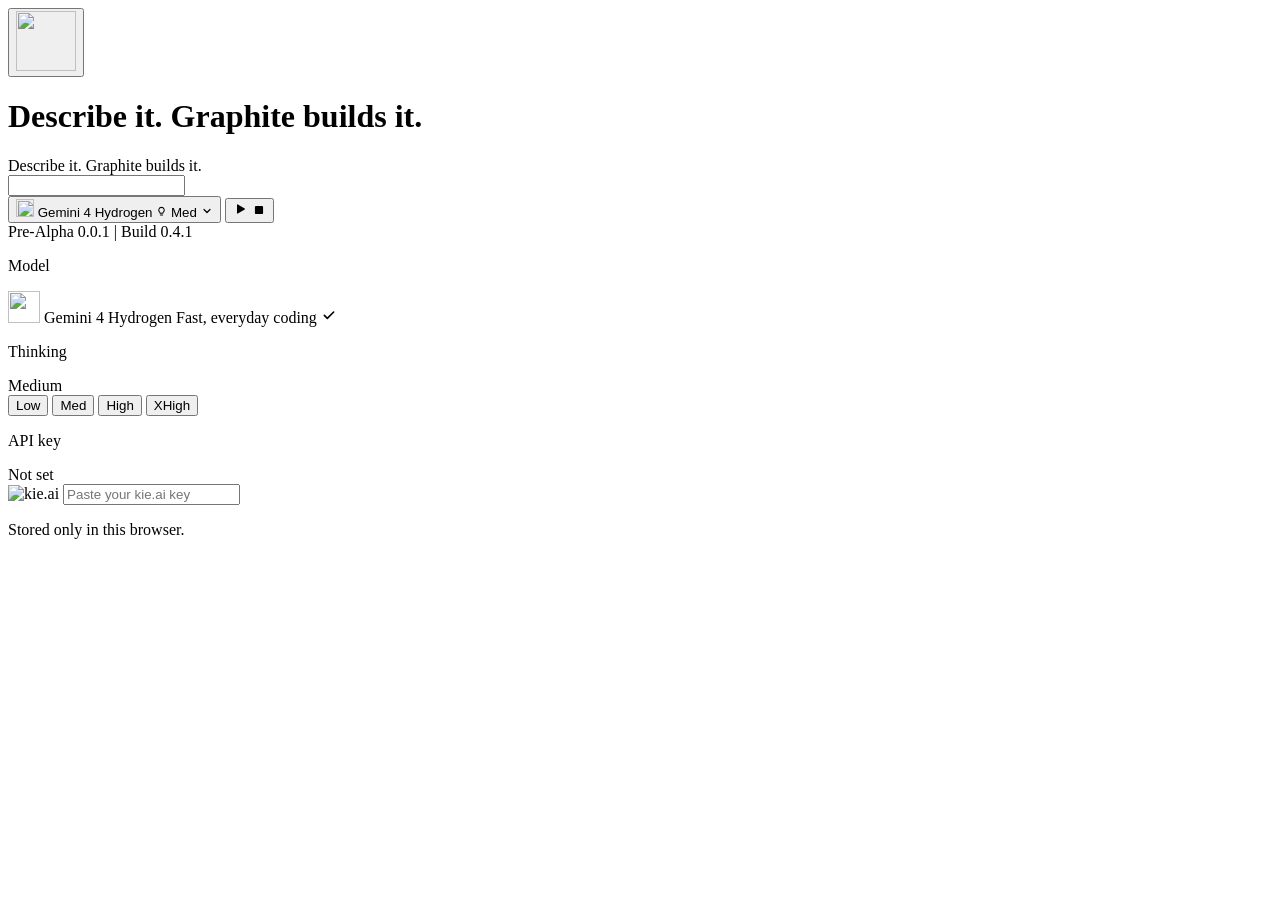
==== SourceCode/index.html @ d0e2a60a "Graphite - Pre-Alpha 0.0.1 | Build 0.4.1. {+} Added Graphite index.html SourceCode" ====
<!doctype html>
<html lang="en">
<head>
<meta charset="UTF-8">
<meta name="viewport" content="width=device-width, initial-scale=1.0">
<meta name="theme-color" content="#d9dee4">
<title>Graphite</title>
<link rel="icon" href="https://i.ibb.co/jZq06LBd/Graphite-Logo-Background.png?v=3" type="image/png">
<link rel="preconnect" href="https://fonts.googleapis.com">
<link rel="preconnect" href="https://fonts.gstatic.com" crossorigin>
<link href="https://fonts.googleapis.com/css2?family=Geist:wght@400..700&display=swap" rel="stylesheet">
<link rel="prefetch" href="builder.html">
<link rel="stylesheet" href="style.css">
</head>
<body>
<div class="ambient" aria-hidden="true">
<div class="ambient-light is-white"></div>
<div class="ambient-light is-blue"></div>
</div>


<header class="site-header">
<button class="logo-btn" type="button" aria-label="Refresh Graphite workspace" data-tooltip="Refresh">
<img class="logo-btn__img" src="https://i.ibb.co/YFm3Y09Q/Graphite-Logo-Transparent.png" alt="" width="60" height="60" draggable="false">
</button>
</header>


<main class="builder-entry">
<div class="tagline-wrap">
<h1 class="tagline"><span class="tagline__word">Describe</span> <span class="tagline__word">it.</span> <span class="tagline__word">Graphite</span> <span class="tagline__word">builds</span> <span class="tagline__word">it.</span></h1>
<div class="tagline-lens" aria-hidden="true">
<div class="tagline-lens__view">
<span class="tagline"><span class="tagline__word">Describe</span> <span class="tagline__word">it.</span> <span class="tagline__word">Graphite</span> <span class="tagline__word">builds</span> <span class="tagline__word">it.</span></span>
</div>
<div class="tagline-lens__glass"></div>
<div class="tagline-lens__ring"></div>
</div>
</div>
<div class="prompt-box">
<div class="prompt-box__field">
<input
class="prompt-box__input"
type="text"
autocomplete="off"
spellcheck="false"
aria-label="Describe the website you want Graphite to build"
>
<span class="prompt-box__placeholder" aria-hidden="true"></span>
<span class="prompt-box__status" role="status" aria-live="polite">
<span class="prompt-box__status-text"></span>
</span>
</div>
<button class="model-trigger" type="button" aria-haspopup="dialog" aria-expanded="false" aria-controls="model-menu" aria-label="Model: Gemini 4 Hydrogen, thinking Medium" data-tooltip="Model and thinking level">
<img class="model-trigger__icon" src="https://img.icons8.com/color/48/gemini-ai.png" alt="" width="18" height="18" draggable="false">
<span class="model-trigger__name">Gemini 4 Hydrogen</span>
<span class="model-trigger__level" data-level="med">
<svg class="model-trigger__level-icon" width="11" height="11" viewBox="0 0 24 24" fill="none" stroke="currentColor" stroke-width="2.2" stroke-linecap="round" stroke-linejoin="round" aria-hidden="true">
<path d="M12 3a6 6 0 0 0-4 10.5c.7.6 1 1.4 1 2.3V16h6v-.2c0-.9.3-1.7 1-2.3A6 6 0 0 0 12 3z"/>
<path d="M9.5 19.5h5"/>
</svg>
<span class="model-trigger__level-text">Med</span>
</span>
<svg class="model-trigger__chevron" width="12" height="12" viewBox="0 0 24 24" fill="none" stroke="currentColor" stroke-width="2.4" stroke-linecap="round" stroke-linejoin="round" aria-hidden="true">
<path d="M6 9l6 6 6-6"/>
</svg>
</button>
<button class="prompt-box__action" type="button" aria-label="Build" data-tooltip="Build">
<span class="prompt-box__icon prompt-box__icon--play" aria-hidden="true">
<svg width="16" height="16" viewBox="0 0 24 24" fill="currentColor">
<path d="M6 5.912c0-.155.037-.307.107-.443c.23-.44.75-.599 1.163-.354l10.29 6.088c.14.083.255.206.332.355c.23.44.08.995-.332 1.239L7.27 18.885a.8.8 0 0 1-.415.115C6.383 19 6 18.592 6 18.089z"/>
</svg>
</span>
<span class="prompt-box__icon prompt-box__icon--stop" aria-hidden="true">
<svg width="14" height="14" viewBox="0 0 24 24" fill="currentColor">
<path d="M7 5h10a2 2 0 0 1 2 2v10a2 2 0 0 1-2 2H7a2 2 0 0 1-2-2V7a2 2 0 0 1 2-2"/>
</svg>
</span>
</button>
</div>
</main>


<footer class="site-footer">
<span class="version">Pre-Alpha 0.0.1 | Build 0.4.1</span>
</footer>


<div class="model-menu" id="model-menu" role="dialog" aria-label="Model settings">
<p class="model-menu__label" id="model-list-label">Model</p>
<div class="model-list" role="listbox" aria-labelledby="model-list-label">
<div class="model-option is-selected" role="option" aria-selected="true" tabindex="0" data-model="gemini-4-hydrogen">
<img class="model-option__icon" src="https://img.icons8.com/color/48/gemini-ai.png" alt="" width="32" height="32" draggable="false">
<span class="model-option__text">
<span class="model-option__name">Gemini 4 Hydrogen</span>
<span class="model-option__meta">Fast, everyday coding</span>
</span>
<svg class="model-option__check" width="16" height="16" viewBox="0 0 24 24" fill="none" stroke="currentColor" stroke-width="2.4" stroke-linecap="round" stroke-linejoin="round" aria-hidden="true">
<path d="M5 12.5l4.5 4.5L19 7.5"/>
</svg>
</div>
</div>
<div class="model-menu__divider" aria-hidden="true"></div>
<div class="model-menu__head">
<p class="model-menu__label" id="thinking-label">Thinking</p>
<span class="model-menu__value model-menu__thinking">Medium</span>
</div>
<div class="thinking-switch" role="radiogroup" aria-labelledby="thinking-label">
<span class="thinking-switch__glass" aria-hidden="true"></span>
<button class="thinking-switch__option" type="button" role="radio" aria-checked="false" tabindex="-1" data-level="low" data-tooltip="Quickest replies">Low</button>
<button class="thinking-switch__option is-active" type="button" role="radio" aria-checked="true" tabindex="0" data-level="med" data-tooltip="Balanced speed and depth">Med</button>
<button class="thinking-switch__option" type="button" role="radio" aria-checked="false" tabindex="-1" data-level="high" data-tooltip="Deeper reasoning">High</button>
<button class="thinking-switch__option" type="button" role="radio" aria-checked="false" tabindex="-1" data-level="xhigh" data-tooltip="Most thorough, slowest">XHigh</button>
</div>
<div class="model-menu__divider" aria-hidden="true"></div>
<div class="model-menu__head">
<p class="model-menu__label" id="key-label">API key</p>
<span class="model-menu__value model-menu__key-state">Not set</span>
</div>
<label class="key-field">
<span class="key-field__badge" aria-hidden="true">
<img class="key-field__icon" src="https://kie.ai/logo-icon.webp" alt="kie.ai" width="50" height="50" loading="lazy" decoding="async" draggable="false">
</span>
<input class="key-field__input" type="password" autocomplete="off" spellcheck="false" placeholder="Paste your kie.ai key" aria-labelledby="key-label">
</label>
<p class="model-menu__hint">Stored only in this browser.</p>
</div>


<div class="tooltip" role="tooltip" aria-hidden="true"></div>
<div class="soften" aria-hidden="true"></div>
<script src="script.js" defer></script>
</body>
</html>
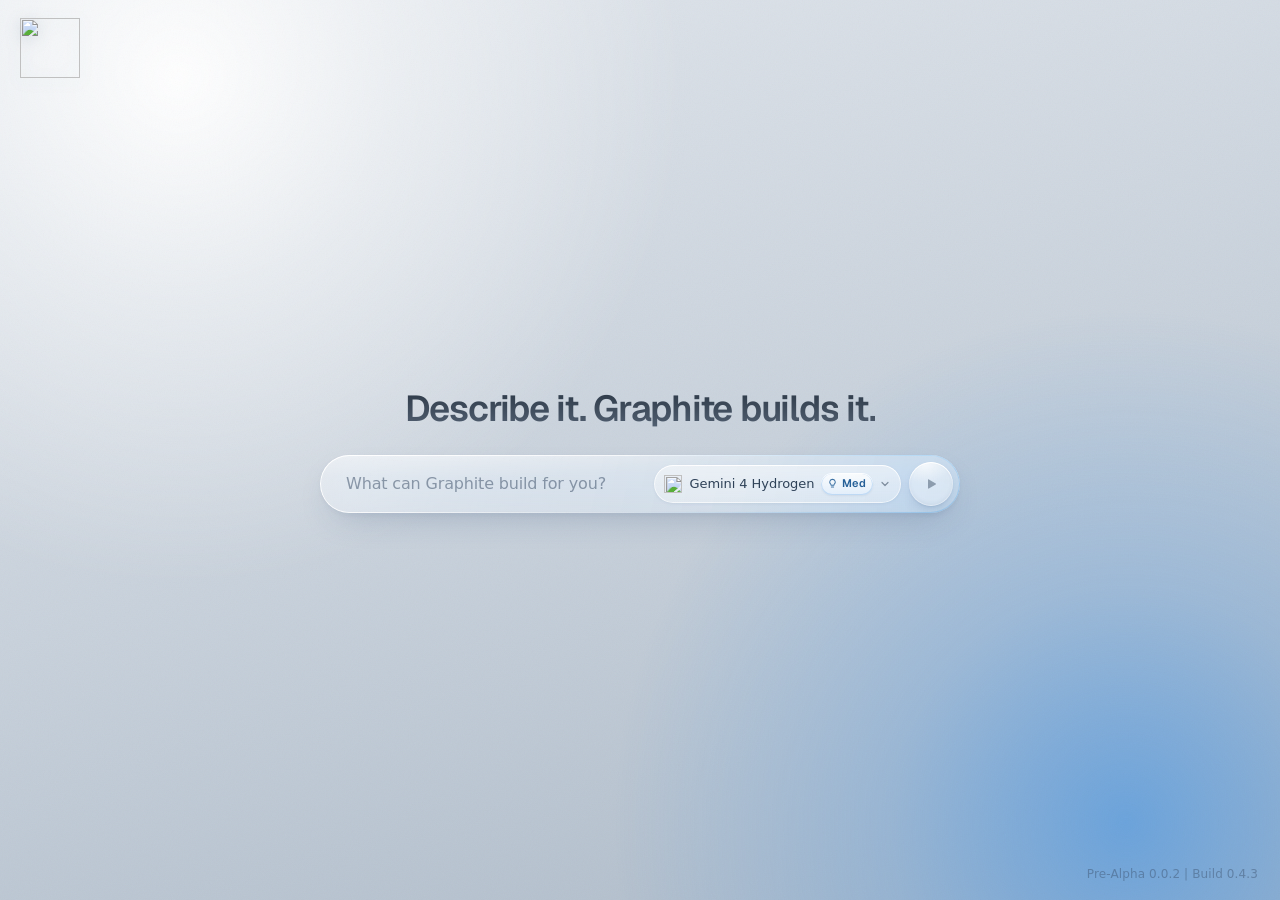
==== commit 6ef3e92a: "Graphite - Pre-Alpha 0.0.2 | Build 0.4.3 {+} Added staged page load: background, logo, tagline words" ====
--- a/SourceCode/index.html
+++ b/SourceCode/index.html
@@ -4,6 +4,7 @@
 <meta charset="UTF-8">
 <meta name="viewport" content="width=device-width, initial-scale=1.0">
 <meta name="theme-color" content="#d9dee4">
+<script>document.documentElement.classList.add("is-preload");</script>
 <title>Graphite</title>
 <link rel="icon" href="https://i.ibb.co/jZq06LBd/Graphite-Logo-Background.png?v=3" type="image/png">
 <link rel="preconnect" href="https://fonts.googleapis.com">
@@ -82,7 +83,7 @@
 
 
 <footer class="site-footer">
-<span class="version">Pre-Alpha 0.0.1 | Build 0.4.1</span>
+<span class="version">Pre-Alpha 0.0.2 | Build 0.4.3</span>
 </footer>
 
 
@@ -127,7 +128,7 @@
 </div>
 
 
-<div class="tooltip" role="tooltip" aria-hidden="true"></div>
+<div class="tooltip" role="tooltip" aria-hidden="true"><span class="tooltip__text"></span></div>
 <div class="soften" aria-hidden="true"></div>
 <script src="script.js" defer></script>
 </body>
--- a/SourceCode/style.css
+++ b/SourceCode/style.css
@@ -0,0 +1,1440 @@
+:root {
+color-scheme: light;
+background: #d9dee4;
+--glass-ease: cubic-bezier(0.22, 1, 0.36, 1);
+--glass-edge: linear-gradient(180deg, rgba(255, 255, 255, 0.9), rgba(255, 255, 255, 0.18) 48%, rgba(255, 255, 255, 0.45));
+}
+
+
+@property --lens-s {
+syntax: "<number>";
+inherits: true;
+initial-value: 1;
+}
+
+
+@property --shine {
+syntax: "<number>";
+inherits: false;
+initial-value: 0;
+}
+
+
+* {
+box-sizing: border-box;
+}
+
+
+html,
+body,
+body * {
+-webkit-user-select: none;
+user-select: none;
+}
+
+
+html,
+body {
+width: 100%;
+min-height: 100%;
+margin: 0;
+}
+
+
+body {
+position: relative;
+isolation: isolate;
+min-height: 100vh;
+overflow-x: hidden;
+font-family: system-ui, -apple-system, "Segoe UI", Roboto, "Helvetica Neue", Arial, sans-serif;
+}
+
+
+.site-header {
+position: fixed;
+top: 0;
+left: 0;
+z-index: 10;
+padding: 18px 20px;
+}
+
+
+.logo-btn {
+display: flex;
+align-items: center;
+justify-content: center;
+width: 60px;
+height: 60px;
+padding: 0;
+border: 0;
+border-radius: 0;
+background: transparent;
+box-shadow: none;
+cursor: pointer;
+-webkit-appearance: none;
+appearance: none;
+-webkit-tap-highlight-color: transparent;
+transition: transform 0.3s var(--glass-ease);
+}
+
+
+.logo-btn::before {
+content: none;
+}
+
+
+.logo-btn__img {
+display: block;
+width: 60px;
+height: 60px;
+object-fit: contain;
+border-radius: 0;
+filter: drop-shadow(0 3px 8px rgba(48, 80, 112, 0.16));
+transition:
+transform 0.3s var(--glass-ease),
+filter 0.3s var(--glass-ease);
+}
+
+
+.logo-btn:hover {
+background: transparent;
+box-shadow: none;
+transform: translateY(-1px);
+}
+
+
+.logo-btn:hover .logo-btn__img {
+transform: scale(1.045);
+filter: drop-shadow(0 4px 10px rgba(48, 80, 112, 0.2));
+}
+
+
+.logo-btn:active {
+transform: scale(0.97);
+transition-duration: 0.16s;
+}
+
+
+.logo-btn:focus-visible {
+outline: 2px solid rgba(90, 150, 210, 0.5);
+outline-offset: 4px;
+border-radius: 8px;
+}
+
+
+.builder-entry {
+min-height: 100vh;
+display: flex;
+flex-direction: column;
+align-items: center;
+justify-content: center;
+padding: 24px;
+gap: 24px;
+transform-origin: 50% 50%;
+}
+
+
+.tagline-wrap {
+--lens-w: 3.45em;
+--lens-h: 1.5em;
+--lens-x: 0px;
+--lens-s: 1;
+--lens-o: 0;
+--lens-g: 1;
+position: relative;
+width: max-content;
+max-width: calc(100vw - 40px);
+font-family: "Geist", system-ui, -apple-system, "Segoe UI", sans-serif;
+font-size: clamp(22px, 3.6vw, 36px);
+}
+
+
+.tagline {
+display: block;
+margin: 0;
+font-size: 1em;
+font-weight: 600;
+line-height: 1.2;
+letter-spacing: -0.035em;
+white-space: nowrap;
+color: #33404f;
+-webkit-text-fill-color: #33404f;
+}
+
+
+.tagline__word {
+display: inline-block;
+color: #33404f;
+background: linear-gradient(180deg, #2a3644 0%, #556375 100%);
+-webkit-background-clip: text;
+background-clip: text;
+-webkit-text-fill-color: transparent;
+transform: translate3d(var(--word-shift, 0px), 0, 0);
+transition: transform 360ms var(--glass-ease);
+}
+
+
+.tagline-lens {
+position: absolute;
+top: calc((1.2em - var(--lens-h)) / 2);
+left: 0;
+z-index: 2;
+width: var(--lens-w);
+height: var(--lens-h);
+border-radius: 999px;
+pointer-events: none;
+visibility: hidden;
+isolation: isolate;
+transform: translate3d(var(--lens-x), 0, 0);
+transform-origin: center;
+will-change: transform;
+}
+
+
+.tagline-wrap.is-lensing .tagline-lens {
+visibility: visible;
+}
+
+
+.tagline-lens__view {
+position: absolute;
+inset: 0;
+z-index: 0;
+overflow: hidden;
+clip-path: inset(calc((1 - var(--lens-g)) * 50%) round 999px);
+}
+
+
+.tagline-lens__view .tagline {
+position: absolute;
+left: 0;
+top: calc((var(--lens-h) - 1.2em) / 2);
+width: max-content;
+transform-origin: 0 0;
+transform: translate3d(calc((var(--lens-x) + var(--lens-w) / 2) * (1 - var(--lens-s)) - var(--lens-x)), calc(0.6em * (1 - var(--lens-s))), 0) scale(var(--lens-s));
+}
+
+
+.tagline-lens__glass,
+.tagline-lens__ring {
+position: absolute;
+inset: 0;
+border-radius: inherit;
+pointer-events: none;
+}
+
+
+.tagline-lens__glass {
+z-index: 1;
+opacity: var(--lens-o);
+transform: scale(var(--lens-g));
+background:
+radial-gradient(70% 45% at 32% 8%, rgba(255, 255, 255, 0.6), rgba(255, 255, 255, 0) 70%),
+radial-gradient(55% 35% at 68% 100%, rgba(255, 255, 255, 0.26), rgba(255, 255, 255, 0) 70%);
+box-shadow:
+0 8px 18px -10px rgba(30, 50, 75, 0.38),
+inset 0 0 0 1px rgba(255, 255, 255, 0.85),
+inset 0 0 0 2px rgba(36, 54, 76, 0.12),
+inset 0 2px 3px rgba(255, 255, 255, 0.95),
+inset 0 -3px 6px rgba(30, 48, 70, 0.2),
+inset 0 0 14px 1px rgba(30, 48, 70, 0.12);
+-webkit-backdrop-filter: brightness(1.06) saturate(1.2);
+backdrop-filter: brightness(1.06) saturate(1.2);
+will-change: transform, opacity;
+}
+
+
+.tagline-lens__ring {
+z-index: 2;
+opacity: 0;
+box-shadow:
+0 0 0 1px rgba(255, 255, 255, 0.7),
+0 0 14px rgba(255, 255, 255, 0.35);
+}
+
+
+.ambient {
+position: fixed;
+inset: 0;
+z-index: -1;
+overflow: hidden;
+pointer-events: none;
+background: linear-gradient(165deg, #e2e7ed 0%, #c9d2dc 52%, #aebbc9 100%);
+}
+
+
+.ambient-light {
+position: absolute;
+z-index: 0;
+width: 80vmax;
+aspect-ratio: 1;
+will-change: translate, scale, opacity;
+}
+
+
+.ambient-light.is-white {
+top: -34vmax;
+left: -26vmax;
+background: radial-gradient(closest-side, rgba(255, 255, 255, 0.97), rgba(255, 255, 255, 0.48) 42%, rgba(255, 255, 255, 0) 100%);
+animation: white-drift 52s ease-in-out -12s infinite alternate, light-breathe 21s ease-in-out infinite alternate;
+}
+
+
+.ambient-light.is-blue {
+right: -28vmax;
+bottom: -34vmax;
+background: radial-gradient(closest-side, rgba(78, 152, 226, 0.7), rgba(78, 152, 226, 0.28) 46%, rgba(78, 152, 226, 0) 100%);
+animation: blue-drift 61s ease-in-out -30s infinite alternate, light-breathe 27s ease-in-out -9s infinite alternate;
+}
+
+
+@keyframes white-drift {
+from { translate: 0 0; }
+to { translate: 48vw 42vh; }
+}
+
+
+@keyframes blue-drift {
+from { translate: 0 0; }
+to { translate: -52vw -38vh; }
+}
+
+
+@keyframes light-breathe {
+from { scale: 0.92; opacity: 0.8; }
+to { scale: 1.08; opacity: 1; }
+}
+
+
+body::after {
+content: "";
+position: fixed;
+inset: 0;
+z-index: -1;
+pointer-events: none;
+opacity: 0.045;
+mix-blend-mode: multiply;
+background-image: url("data:image/svg+xml,%3Csvg xmlns='http://www.w3.org/2000/svg' width='180' height='180'%3E%3Cfilter id='n'%3E%3CfeTurbulence type='fractalNoise' baseFrequency='.85' numOctaves='2' stitchTiles='stitch'/%3E%3C/filter%3E%3Crect width='100%25' height='100%25' filter='url(%23n)'/%3E%3C/svg%3E");
+}
+
+
+.prompt-box {
+position: relative;
+display: flex;
+align-items: center;
+width: min(640px, calc(100vw - 48px));
+height: 58px;
+padding: 0 7px 0 24px;
+border: 0;
+border-radius: 29px;
+background-color: rgba(255, 255, 255, 0.3);
+background-image:
+radial-gradient(120% 160% at 18% -60%, rgba(255, 255, 255, 0.55), rgba(255, 255, 255, 0) 62%),
+linear-gradient(180deg, rgba(255, 255, 255, 0.16), rgba(255, 255, 255, 0));
+box-shadow:
+0 14px 34px -14px rgba(40, 70, 110, 0.28),
+0 2px 6px rgba(40, 70, 110, 0.05),
+inset 0 1px 0 rgba(255, 255, 255, 0.55),
+inset 0 -1px 1px rgba(40, 70, 110, 0.06);
+backdrop-filter: blur(24px) saturate(180%);
+-webkit-backdrop-filter: blur(24px) saturate(180%);
+transition:
+background-color 0.55s var(--glass-ease),
+box-shadow 0.55s var(--glass-ease),
+transform 0.55s var(--glass-ease);
+}
+
+
+.prompt-box:focus-within {
+background-color: rgba(255, 255, 255, 0.4);
+box-shadow:
+0 18px 40px -14px rgba(40, 70, 110, 0.32),
+0 2px 8px rgba(40, 70, 110, 0.06),
+inset 0 1px 0 rgba(255, 255, 255, 0.7),
+inset 0 -1px 1px rgba(40, 70, 110, 0.06);
+transform: translateY(-1px);
+}
+
+
+.prompt-box::before {
+content: "";
+position: absolute;
+z-index: 3;
+inset: 0;
+padding: 1px;
+border-radius: inherit;
+background: linear-gradient(112deg, rgba(255, 255, 255, 0.98), rgba(255, 255, 255, 0.28) 46%, rgba(112, 183, 239, 0.52));
+-webkit-mask: linear-gradient(#000 0 0) content-box, linear-gradient(#000 0 0);
+-webkit-mask-composite: xor;
+mask: linear-gradient(#000 0 0) content-box, linear-gradient(#000 0 0);
+mask-composite: exclude;
+pointer-events: none;
+}
+
+
+.prompt-box::after {
+content: "";
+position: absolute;
+z-index: 0;
+inset: 1px;
+border-radius: inherit;
+background:
+radial-gradient(110% 90% at 16% -42%, rgba(255, 255, 255, 0.64), transparent 58%),
+linear-gradient(104deg, rgba(255, 255, 255, 0.14), transparent 40%, rgba(105, 178, 236, 0.1));
+opacity: 0.76;
+pointer-events: none;
+}
+
+
+.prompt-box__field {
+position: relative;
+z-index: 2;
+display: flex;
+align-items: center;
+flex: 1;
+min-width: 0;
+height: 100%;
+}
+
+
+.prompt-box__input {
+flex: 1;
+min-width: 0;
+height: 100%;
+padding: 0 14px 0 2px;
+border: none;
+outline: none;
+background: transparent;
+font-size: 16px;
+font-weight: 450;
+line-height: 24px;
+color: #243040;
+letter-spacing: -0.01em;
+caret-color: #4e98e2;
+-webkit-user-select: text;
+user-select: text;
+filter: blur(0);
+transition:
+color 0.4s var(--glass-ease) 0.1s,
+filter 0.4s var(--glass-ease) 0.1s;
+}
+
+
+.prompt-box.is-building .prompt-box__input {
+color: rgba(36, 48, 64, 0);
+filter: blur(6px);
+caret-color: transparent;
+pointer-events: none;
+transition-delay: 0s;
+}
+
+
+.prompt-box__input::placeholder {
+color: transparent;
+}
+
+
+.prompt-box__placeholder {
+position: absolute;
+left: 2px;
+right: 14px;
+top: 50%;
+transform: translateY(-50%);
+font-size: 16px;
+font-weight: 450;
+line-height: 24px;
+color: rgba(55, 75, 100, 0.52);
+letter-spacing: -0.01em;
+pointer-events: none;
+white-space: nowrap;
+overflow: hidden;
+text-overflow: ellipsis;
+filter: blur(0);
+opacity: 1;
+transition:
+opacity 0.7s var(--glass-ease),
+filter 0.7s var(--glass-ease),
+transform 0.7s var(--glass-ease),
+color 0.4s var(--glass-ease);
+}
+
+
+.prompt-box:focus-within .prompt-box__placeholder {
+color: rgba(55, 75, 100, 0.36);
+}
+
+
+.prompt-box__placeholder.is-leaving {
+opacity: 0;
+filter: blur(6px);
+transform: translateY(-50%) scale(0.985);
+}
+
+
+.prompt-box__placeholder.is-entering {
+opacity: 0;
+filter: blur(6px);
+transform: translateY(-50%) scale(1.015);
+}
+
+
+.prompt-box.has-value .prompt-box__placeholder {
+opacity: 0;
+filter: blur(5px);
+pointer-events: none;
+}
+
+
+.prompt-box__status {
+position: absolute;
+left: 2px;
+right: 14px;
+top: 50%;
+height: 24px;
+margin-top: -12px;
+display: flex;
+align-items: center;
+pointer-events: none;
+opacity: 0;
+filter: blur(6px);
+transform: scale(0.985);
+transform-origin: 0 50%;
+transition:
+opacity 0.5s var(--glass-ease),
+filter 0.5s var(--glass-ease),
+transform 0.5s var(--glass-ease);
+}
+
+
+.prompt-box.is-building .prompt-box__status {
+opacity: 1;
+filter: blur(0);
+transform: none;
+transition-delay: 0.12s;
+}
+
+
+.prompt-box__status-text {
+--shine: 0;
+display: inline-block;
+max-width: 100%;
+overflow: hidden;
+white-space: nowrap;
+text-overflow: ellipsis;
+font-size: 16px;
+font-weight: 500;
+line-height: 24px;
+letter-spacing: -0.01em;
+color: rgba(58, 74, 96, 0.66);
+background-image: linear-gradient(
+100deg,
+rgba(58, 74, 96, 0.66) 0%,
+rgba(58, 74, 96, 0.66) 42%,
+rgba(150, 170, 194, 0.95) 47%,
+rgba(255, 255, 255, 1) 50%,
+rgba(150, 170, 194, 0.95) 53%,
+rgba(58, 74, 96, 0.66) 58%,
+rgba(58, 74, 96, 0.66) 100%
+);
+background-size: 300% 100%;
+background-position: 100% 0;
+background-repeat: no-repeat;
+-webkit-background-clip: text;
+background-clip: text;
+-webkit-text-fill-color: transparent;
+animation: status-shimmer 2.8s cubic-bezier(0.45, 0, 0.35, 1) infinite;
+animation-play-state: paused;
+transition:
+--shine 0.6s var(--glass-ease),
+opacity 0.42s var(--glass-ease),
+filter 0.42s var(--glass-ease),
+transform 0.42s var(--glass-ease);
+}
+
+
+@supports (color: color-mix(in srgb, red 50%, blue)) {
+.prompt-box__status-text {
+background-image: linear-gradient(
+100deg,
+rgba(58, 74, 96, 0.66) 0%,
+rgba(58, 74, 96, 0.66) 42%,
+color-mix(in srgb, rgba(150, 170, 194, 0.95) calc(var(--shine) * 100%), rgba(58, 74, 96, 0.66)) 47%,
+color-mix(in srgb, rgb(255, 255, 255) calc(var(--shine) * 100%), rgba(58, 74, 96, 0.66)) 50%,
+color-mix(in srgb, rgba(150, 170, 194, 0.95) calc(var(--shine) * 100%), rgba(58, 74, 96, 0.66)) 53%,
+rgba(58, 74, 96, 0.66) 58%,
+rgba(58, 74, 96, 0.66) 100%
+);
+}
+}
+
+
+.prompt-box.is-building .prompt-box__status-text {
+--shine: 1;
+animation-play-state: running;
+}
+
+
+.prompt-box__status-text.is-releasing {
+animation-play-state: running;
+}
+
+
+.prompt-box__status-text.is-leaving {
+opacity: 0;
+filter: blur(4px);
+transform: translateY(-5px);
+transition-timing-function: cubic-bezier(0.4, 0, 0.6, 1);
+}
+
+
+.prompt-box__status-text.is-entering {
+opacity: 0;
+filter: blur(4px);
+transform: translateY(5px);
+transition: none;
+}
+
+
+@keyframes status-shimmer {
+0% { background-position: 100% 0; }
+65%, 100% { background-position: 0% 0; }
+}
+
+
+.model-trigger {
+position: relative;
+z-index: 2;
+flex-shrink: 0;
+display: inline-flex;
+align-items: center;
+gap: 7px;
+height: 38px;
+margin-right: 8px;
+padding: 0 10px;
+border: 0;
+border-radius: 19px;
+background-color: rgba(255, 255, 255, 0.34);
+background-image: linear-gradient(180deg, rgba(255, 255, 255, 0.24), rgba(255, 255, 255, 0));
+box-shadow:
+inset 0 1px 0 rgba(255, 255, 255, 0.78),
+inset 0 0 0 1px rgba(255, 255, 255, 0.62),
+0 1px 3px rgba(40, 70, 110, 0.08);
+color: #2f4258;
+font: inherit;
+font-size: 13px;
+font-weight: 500;
+line-height: 1;
+letter-spacing: -0.005em;
+white-space: nowrap;
+cursor: pointer;
+-webkit-appearance: none;
+appearance: none;
+-webkit-tap-highlight-color: transparent;
+transition:
+background-color 0.3s var(--glass-ease),
+box-shadow 0.3s var(--glass-ease),
+opacity 0.4s var(--glass-ease);
+}
+
+
+@media (hover: hover) {
+.model-trigger:not(:disabled):hover {
+background-color: rgba(255, 255, 255, 0.56);
+}
+}
+
+
+.model-trigger[aria-expanded="true"] {
+background-color: rgba(255, 255, 255, 0.64);
+box-shadow:
+inset 0 1px 0 rgba(255, 255, 255, 0.92),
+inset 0 0 0 1px rgba(255, 255, 255, 0.88),
+0 4px 10px -4px rgba(40, 70, 110, 0.25);
+}
+
+
+.model-trigger:focus-visible {
+outline: 2px solid rgba(90, 150, 210, 0.5);
+outline-offset: 2px;
+}
+
+
+.model-trigger:disabled {
+opacity: 0.5;
+cursor: default;
+}
+
+
+.model-trigger__icon {
+flex-shrink: 0;
+width: 18px;
+height: 18px;
+object-fit: contain;
+}
+
+
+.model-trigger__level {
+display: inline-flex;
+align-items: center;
+justify-content: center;
+gap: 3.5px;
+height: 22px;
+padding: 0 7.5px 0 6px;
+border-radius: 11px;
+background: linear-gradient(180deg, rgba(255, 255, 255, 0.8) 0%, rgba(230, 242, 255, 0.58) 100%);
+box-shadow:
+inset 0 1px 0 rgba(255, 255, 255, 0.95),
+inset 0 0 0 1px rgba(78, 152, 226, 0.24),
+0 1px 2px rgba(36, 66, 102, 0.08);
+color: #266098;
+font-family: "Geist", system-ui, -apple-system, "Segoe UI", sans-serif;
+font-size: 11px;
+font-weight: 600;
+line-height: 1;
+letter-spacing: -0.01em;
+transition:
+background 0.3s var(--glass-ease),
+box-shadow 0.3s var(--glass-ease),
+color 0.3s var(--glass-ease);
+}
+
+
+.model-trigger__level[data-level="low"] {
+background: linear-gradient(180deg, rgba(255, 255, 255, 0.76) 0%, rgba(238, 243, 249, 0.54) 100%);
+box-shadow:
+inset 0 1px 0 rgba(255, 255, 255, 0.92),
+inset 0 0 0 1px rgba(80, 104, 132, 0.18),
+0 1px 2px rgba(36, 66, 102, 0.06);
+color: #465c74;
+}
+
+
+.model-trigger__level[data-level="high"] {
+background: linear-gradient(180deg, rgba(255, 255, 255, 0.82) 0%, rgba(218, 237, 255, 0.66) 100%);
+box-shadow:
+inset 0 1px 0 rgba(255, 255, 255, 0.96),
+inset 0 0 0 1px rgba(62, 138, 218, 0.32),
+0 1px 3px rgba(36, 78, 128, 0.1);
+color: #1e5994;
+}
+
+
+.model-trigger__level[data-level="xhigh"] {
+background: linear-gradient(180deg, rgba(255, 255, 255, 0.86) 0%, rgba(206, 231, 255, 0.74) 100%);
+box-shadow:
+inset 0 1px 0 rgba(255, 255, 255, 0.98),
+inset 0 0 0 1px rgba(52, 126, 212, 0.4),
+0 2px 6px -1px rgba(52, 126, 212, 0.2);
+color: #174d86;
+}
+
+
+.model-trigger__level-icon {
+flex-shrink: 0;
+opacity: 0.88;
+}
+
+
+.model-trigger__level-text {
+display: inline-block;
+}
+
+
+.model-trigger__chevron {
+flex-shrink: 0;
+margin-left: -1px;
+color: rgba(47, 66, 88, 0.55);
+transition: transform 0.35s var(--glass-ease);
+}
+
+
+.model-trigger[aria-expanded="true"] .model-trigger__chevron {
+transform: rotate(180deg);
+}
+
+
+.model-menu {
+position: fixed;
+top: 0;
+left: 0;
+z-index: 60;
+width: 288px;
+padding: 8px;
+border-radius: 20px;
+background-color: rgba(246, 249, 252, 0.64);
+background-image: radial-gradient(120% 90% at 20% -20%, rgba(255, 255, 255, 0.7), rgba(255, 255, 255, 0) 60%);
+box-shadow:
+0 24px 48px -20px rgba(30, 60, 100, 0.38),
+0 4px 12px rgba(40, 70, 110, 0.08),
+inset 0 1px 0 rgba(255, 255, 255, 0.8),
+inset 0 0 0 1px rgba(255, 255, 255, 0.55);
+-webkit-backdrop-filter: blur(28px) saturate(180%);
+backdrop-filter: blur(28px) saturate(180%);
+opacity: 0;
+scale: 0.96;
+filter: blur(6px);
+visibility: hidden;
+pointer-events: none;
+transition:
+opacity 0.16s cubic-bezier(0.4, 0, 1, 1),
+scale 0.18s cubic-bezier(0.4, 0, 1, 1),
+filter 0.18s cubic-bezier(0.4, 0, 1, 1),
+visibility 0s linear 0.18s;
+}
+
+
+.model-menu.is-open {
+opacity: 1;
+scale: 1;
+filter: blur(0);
+visibility: visible;
+pointer-events: auto;
+transition:
+opacity 0.24s var(--glass-ease),
+scale 0.32s var(--glass-ease),
+filter 0.28s var(--glass-ease),
+visibility 0s;
+}
+
+
+.model-menu__label {
+margin: 4px 8px 6px;
+font-size: 11px;
+font-weight: 600;
+line-height: 14px;
+letter-spacing: 0.06em;
+text-transform: uppercase;
+color: rgba(55, 75, 100, 0.5);
+}
+
+
+.model-list {
+display: flex;
+flex-direction: column;
+gap: 2px;
+}
+
+
+.model-option {
+display: flex;
+align-items: center;
+gap: 11px;
+padding: 8px 10px 8px 8px;
+border-radius: 12px;
+outline: none;
+cursor: pointer;
+transition:
+background-color 0.25s var(--glass-ease),
+box-shadow 0.25s var(--glass-ease);
+}
+
+
+.model-option.is-selected {
+background-color: rgba(255, 255, 255, 0.5);
+box-shadow: inset 0 0 0 1px rgba(255, 255, 255, 0.8);
+}
+
+
+@media (hover: hover) {
+.model-option:hover {
+background-color: rgba(255, 255, 255, 0.66);
+}
+}
+
+
+.model-option:focus-visible {
+background-color: rgba(255, 255, 255, 0.66);
+box-shadow:
+inset 0 0 0 1px rgba(255, 255, 255, 0.9),
+0 0 0 2px rgba(90, 150, 210, 0.4);
+}
+
+
+.model-option__icon {
+flex-shrink: 0;
+width: 32px;
+height: 32px;
+padding: 6px;
+border-radius: 10px;
+background: rgba(255, 255, 255, 0.72);
+box-shadow:
+inset 0 0 0 1px rgba(255, 255, 255, 0.9),
+0 1px 3px rgba(40, 70, 110, 0.1);
+object-fit: contain;
+}
+
+
+.model-option__text {
+display: flex;
+flex-direction: column;
+gap: 3px;
+flex: 1;
+min-width: 0;
+}
+
+
+.model-option__name {
+font-size: 13.5px;
+font-weight: 600;
+line-height: 17px;
+letter-spacing: -0.01em;
+color: #2a3644;
+}
+
+
+.model-option__meta {
+font-size: 12px;
+line-height: 15px;
+color: rgba(55, 75, 100, 0.58);
+}
+
+
+.model-option__check {
+flex-shrink: 0;
+color: #4e98e2;
+opacity: 0;
+transition: opacity 0.2s var(--glass-ease);
+}
+
+
+.model-option.is-selected .model-option__check {
+opacity: 1;
+}
+
+
+.model-menu__divider {
+height: 1px;
+margin: 8px 6px;
+background: rgba(55, 75, 100, 0.1);
+}
+
+
+.model-menu__head {
+display: flex;
+align-items: center;
+justify-content: space-between;
+margin: 4px 8px 8px;
+}
+
+
+.model-menu__head .model-menu__label {
+margin: 0;
+}
+
+
+.model-menu__value {
+font-size: 12px;
+font-weight: 500;
+line-height: 14px;
+color: rgba(47, 66, 88, 0.72);
+transition: color 0.3s var(--glass-ease);
+}
+
+
+.model-menu__value.is-set {
+color: #2c7658;
+}
+
+
+.thinking-switch {
+position: relative;
+display: grid;
+grid-template-columns: repeat(4, minmax(0, 1fr));
+gap: 2px;
+padding: 3px;
+border-radius: 14px;
+background: rgba(255, 255, 255, 0.34);
+box-shadow:
+inset 0 0 0 1px rgba(255, 255, 255, 0.6),
+inset 0 1px 2px rgba(40, 70, 110, 0.06);
+}
+
+
+.thinking-switch__glass {
+position: absolute;
+z-index: 0;
+top: 3px;
+left: 3px;
+width: 0;
+height: calc(100% - 6px);
+border-radius: 11px;
+background-color: rgba(255, 255, 255, 0.8);
+background-image: radial-gradient(90% 70% at 35% 0%, rgba(255, 255, 255, 0.9), rgba(255, 255, 255, 0) 70%);
+box-shadow:
+0 4px 10px -4px rgba(40, 70, 110, 0.3),
+0 1px 2px rgba(40, 70, 110, 0.08),
+inset 0 0 0 1px rgba(255, 255, 255, 0.9);
+will-change: transform;
+pointer-events: none;
+}
+
+
+.thinking-switch__option {
+position: relative;
+z-index: 1;
+height: 30px;
+padding: 0;
+border: 0;
+border-radius: 11px;
+background: transparent;
+color: rgba(47, 66, 88, 0.5);
+font: inherit;
+font-size: 12.5px;
+font-weight: 600;
+letter-spacing: -0.005em;
+cursor: pointer;
+-webkit-appearance: none;
+appearance: none;
+-webkit-tap-highlight-color: transparent;
+transition: color 0.3s var(--glass-ease);
+}
+
+
+.thinking-switch__option.is-active {
+color: #1e2d3d;
+}
+
+
+@media (hover: hover) {
+.thinking-switch__option:not(.is-active):hover {
+color: rgba(47, 66, 88, 0.8);
+}
+}
+
+
+.thinking-switch__option:focus-visible {
+outline: 2px solid rgba(90, 150, 210, 0.5);
+outline-offset: 1px;
+}
+
+
+.key-field {
+display: flex;
+align-items: center;
+gap: 9px;
+height: 38px;
+padding: 0 12px 0 7px;
+border-radius: 12px;
+background: rgba(255, 255, 255, 0.5);
+box-shadow:
+inset 0 0 0 1px rgba(255, 255, 255, 0.75),
+inset 0 1px 2px rgba(40, 70, 110, 0.06);
+cursor: text;
+transition: box-shadow 0.25s var(--glass-ease);
+}
+
+
+.key-field:focus-within {
+box-shadow:
+inset 0 0 0 1px rgba(255, 255, 255, 0.9),
+0 0 0 2px rgba(90, 150, 210, 0.35);
+}
+
+
+.model-menu.is-attention .key-field {
+box-shadow:
+inset 0 0 0 1px rgba(255, 255, 255, 0.9),
+0 0 0 2px rgba(214, 120, 90, 0.45);
+}
+
+
+.key-field__badge {
+flex-shrink: 0;
+display: flex;
+align-items: center;
+justify-content: center;
+width: 24px;
+height: 24px;
+overflow: hidden;
+border-radius: 7px;
+background: rgba(255, 255, 255, 0.82);
+box-shadow:
+inset 0 0 0 1px rgba(255, 255, 255, 0.92),
+0 1px 2px rgba(40, 70, 110, 0.1);
+}
+
+
+.key-field__icon {
+display: block;
+width: 100%;
+height: 100%;
+object-fit: cover;
+color: transparent;
+}
+
+
+.key-field__input {
+flex: 1;
+min-width: 0;
+height: 100%;
+padding: 0;
+border: 0;
+outline: none;
+background: transparent;
+font: inherit;
+font-size: 13px;
+letter-spacing: 0.02em;
+color: #243040;
+caret-color: #4e98e2;
+-webkit-user-select: text;
+user-select: text;
+}
+
+
+.key-field__input::placeholder {
+letter-spacing: 0;
+color: rgba(55, 75, 100, 0.45);
+}
+
+
+.model-menu__hint {
+margin: 7px 8px 2px;
+font-size: 11.5px;
+line-height: 15px;
+color: rgba(55, 75, 100, 0.5);
+}
+
+
+.tooltip {
+--tip-shift: 4px;
+position: fixed;
+top: 0;
+left: 0;
+z-index: 65;
+padding: 6px 10px;
+border-radius: 8px;
+background: rgba(30, 42, 56, 0.88);
+box-shadow:
+0 8px 20px -8px rgba(20, 35, 55, 0.45),
+inset 0 1px 0 rgba(255, 255, 255, 0.08);
+-webkit-backdrop-filter: blur(12px) saturate(140%);
+backdrop-filter: blur(12px) saturate(140%);
+color: rgba(255, 255, 255, 0.96);
+font-size: 12px;
+font-weight: 500;
+line-height: 16px;
+letter-spacing: 0.005em;
+white-space: nowrap;
+pointer-events: none;
+opacity: 0;
+translate: 0 var(--tip-shift);
+scale: 0.98;
+transition:
+opacity 0.14s ease,
+translate 0.18s var(--glass-ease),
+scale 0.18s var(--glass-ease);
+}
+
+
+.tooltip[data-side="below"] {
+--tip-shift: -4px;
+}
+
+
+.tooltip.is-visible {
+opacity: 1;
+translate: 0 0;
+scale: 1;
+transition:
+opacity 0.18s var(--glass-ease),
+translate 0.26s var(--glass-ease),
+scale 0.26s var(--glass-ease);
+}
+
+
+.prompt-box__action {
+position: relative;
+z-index: 2;
+flex-shrink: 0;
+display: flex;
+align-items: center;
+justify-content: center;
+width: 44px;
+height: 44px;
+padding: 0;
+border: 0;
+border-radius: 50%;
+background-color: rgba(255, 255, 255, 0.38);
+background-image: radial-gradient(90% 70% at 35% 0%, rgba(255, 255, 255, 0.75), rgba(255, 255, 255, 0) 70%);
+color: rgba(47, 66, 88, 0.45);
+cursor: pointer;
+box-shadow:
+0 6px 14px -6px rgba(40, 70, 110, 0.3),
+0 1px 2px rgba(40, 70, 110, 0.08),
+inset 0 1px 0 rgba(255, 255, 255, 0.85),
+inset 0 -2px 4px rgba(40, 70, 110, 0.08);
+transition:
+background-color 0.4s var(--glass-ease),
+color 0.4s var(--glass-ease),
+box-shadow 0.4s var(--glass-ease),
+transform 0.35s var(--glass-ease);
+}
+
+
+.prompt-box__action::before {
+content: "";
+position: absolute;
+inset: 0;
+padding: 1px;
+border-radius: inherit;
+background: var(--glass-edge);
+-webkit-mask: linear-gradient(#000 0 0) content-box, linear-gradient(#000 0 0);
+-webkit-mask-composite: xor;
+mask: linear-gradient(#000 0 0) content-box, linear-gradient(#000 0 0);
+mask-composite: exclude;
+pointer-events: none;
+}
+
+
+.prompt-box.has-value .prompt-box__action {
+color: #2f4258;
+}
+
+
+.prompt-box.is-building .prompt-box__action {
+background-color: rgba(78, 152, 226, 0.2);
+color: #24527f;
+}
+
+
+@media (hover: hover) {
+.prompt-box .prompt-box__action:hover {
+background-color: rgba(255, 255, 255, 0.56);
+color: #1e2d3d;
+}
+
+
+.prompt-box.is-building .prompt-box__action:hover {
+background-color: rgba(78, 152, 226, 0.28);
+color: #24527f;
+}
+}
+
+
+.prompt-box__action:active {
+transform: scale(0.94);
+}
+
+
+.prompt-box__action:focus-visible {
+outline: 2px solid rgba(90, 150, 210, 0.5);
+outline-offset: 2px;
+}
+
+
+.prompt-box__icon {
+position: absolute;
+display: flex;
+align-items: center;
+justify-content: center;
+opacity: 0;
+transform: scale(0.7);
+filter: blur(3px);
+transition:
+opacity 0.35s var(--glass-ease),
+transform 0.35s var(--glass-ease),
+filter 0.35s var(--glass-ease);
+pointer-events: none;
+}
+
+
+.prompt-box__icon--play {
+margin-left: 1px;
+}
+
+
+.prompt-box__icon--play,
+.prompt-box.is-building .prompt-box__icon--stop {
+opacity: 1;
+transform: scale(1);
+filter: blur(0);
+}
+
+
+.prompt-box.is-building .prompt-box__icon--play {
+opacity: 0;
+transform: scale(0.7);
+filter: blur(3px);
+}
+
+
+.site-footer {
+position: fixed;
+right: 0;
+bottom: 0;
+z-index: 10;
+padding: 18px 22px;
+}
+
+
+.version {
+font-size: 12px;
+font-weight: 450;
+letter-spacing: 0.01em;
+color: rgba(55, 75, 100, 0.42);
+}
+
+
+.soften {
+position: fixed;
+inset: 0;
+z-index: 70;
+pointer-events: none;
+background: rgba(228, 233, 239, 0.32);
+-webkit-backdrop-filter: blur(14px) saturate(115%);
+backdrop-filter: blur(14px) saturate(115%);
+animation: soften-reveal 0.9s cubic-bezier(0.22, 1, 0.36, 1) 0.15s both;
+}
+
+
+@keyframes soften-reveal {
+from {
+opacity: 1;
+visibility: visible;
+-webkit-backdrop-filter: blur(14px) saturate(115%);
+backdrop-filter: blur(14px) saturate(115%);
+}
+to {
+opacity: 0;
+visibility: hidden;
+-webkit-backdrop-filter: blur(0px) saturate(100%);
+backdrop-filter: blur(0px) saturate(100%);
+}
+}
+
+
+@supports not ((backdrop-filter: blur(1px)) or (-webkit-backdrop-filter: blur(1px))) {
+.prompt-box,
+.model-menu {
+background-color: rgba(242, 248, 255, 0.92);
+}
+
+
+.tooltip {
+background: rgba(30, 42, 56, 0.96);
+}
+}
+
+
+@media (prefers-reduced-transparency: reduce) {
+.prompt-box,
+.model-menu {
+background-color: rgba(242, 248, 255, 0.96);
+-webkit-backdrop-filter: none;
+backdrop-filter: none;
+}
+
+
+.tooltip {
+background: rgba(30, 42, 56, 0.98);
+-webkit-backdrop-filter: none;
+backdrop-filter: none;
+}
+}
+
+
+@media (max-width: 600px) {
+.site-header {
+padding: 14px 16px;
+}
+
+
+.logo-btn {
+width: 56px;
+height: 56px;
+}
+
+
+.logo-btn__img {
+width: 56px;
+height: 56px;
+}
+
+
+.tagline-wrap {
+font-size: clamp(20px, 5vw, 28px);
+}
+
+
+.tagline {
+white-space: normal;
+text-align: center;
+}
+
+
+.prompt-box {
+width: calc(100vw - 48px);
+height: 54px;
+padding: 0 7px 0 20px;
+border-radius: 27px;
+}
+
+
+.model-trigger {
+gap: 5px;
+height: 34px;
+padding: 0 8px;
+border-radius: 17px;
+}
+
+
+.model-trigger__name {
+display: none;
+}
+
+
+.model-trigger__level {
+height: 20px;
+padding: 0 6.5px 0 5.5px;
+}
+
+
+.prompt-box__action {
+width: 40px;
+height: 40px;
+}
+}
+
+
+@media (hover: none), (pointer: coarse), (max-width: 600px) {
+.tagline-lens {
+display: none;
+}
+}
+
+
+@media (prefers-reduced-motion: reduce) {
+.ambient-light.is-white,
+.ambient-light.is-blue {
+animation: none;
+}
+
+
+.soften,
+.tagline-lens {
+display: none;
+}
+
+
+.logo-btn,
+.logo-btn__img,
+.prompt-box,
+.prompt-box__placeholder,
+.prompt-box__action,
+.prompt-box__icon,
+.prompt-box__input,
+.prompt-box__status,
+.prompt-box__status-text,
+.model-trigger,
+.model-trigger__level,
+.model-trigger__chevron,
+.model-menu,
+.model-option,
+.thinking-switch__option,
+.key-field,
+.tooltip,
+.tagline__word {
+transition: none;
+animation: none;
+}
+}
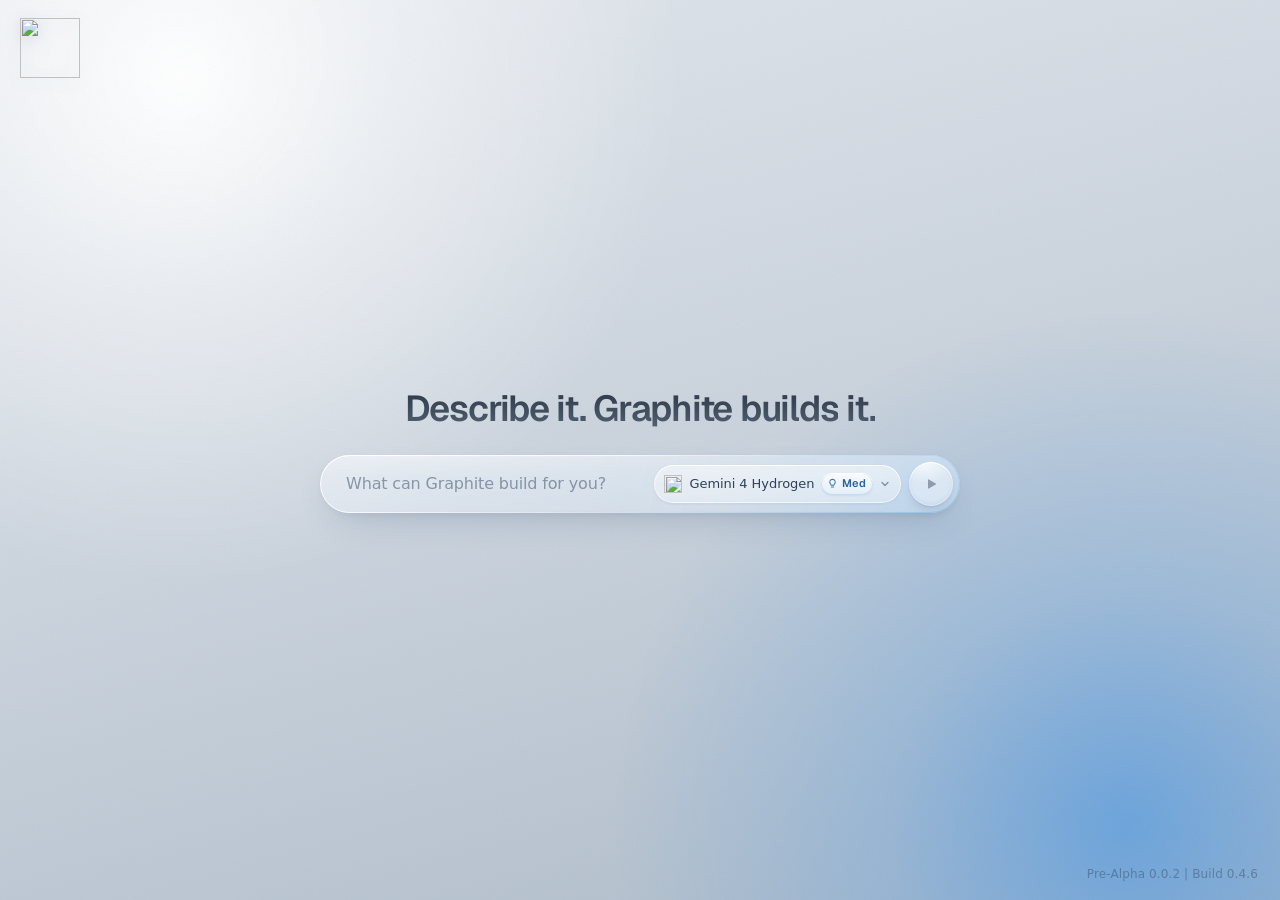
==== commit 5092a86c: "Graphite - Pre-Alpha 0.0.2 | Build 0.4.6 {+} Added site renaming: click the site name to rename it, " ====
--- a/SourceCode/index.html
+++ b/SourceCode/index.html
@@ -83,7 +83,7 @@
 
 
 <footer class="site-footer">
-<span class="version">Pre-Alpha 0.0.2 | Build 0.4.3</span>
+<span class="version">Pre-Alpha 0.0.2 | Build 0.4.6</span>
 </footer>
 
 
--- a/SourceCode/style.css
+++ b/SourceCode/style.css
@@ -2,7 +2,22 @@
 color-scheme: light;
 background: #d9dee4;
 --glass-ease: cubic-bezier(0.22, 1, 0.36, 1);
+--soft-ease: cubic-bezier(0.4, 0, 0.2, 1);
+--exit-ease: cubic-bezier(0.4, 0, 1, 1);
 --glass-edge: linear-gradient(180deg, rgba(255, 255, 255, 0.9), rgba(255, 255, 255, 0.18) 48%, rgba(255, 255, 255, 0.45));
+--ink-deep: #1e2d3d;
+--ink-strong: #2a3644;
+--ink: #243040;
+--ink-control: #2f4258;
+--slate: 55 75 100;
+--steel: 47 66 88;
+--shadow: 40 70 110;
+--accent: 78 152 226;
+--accent-ink: #2a64a0;
+--success: 44 118 88;
+--danger: 214 116 90;
+--night: 30 42 56;
+--focus-ring: rgb(var(--accent) / 0.5);
 }
 
 
@@ -46,6 +61,7 @@
 isolation: isolate;
 min-height: 100vh;
 overflow-x: hidden;
+color: var(--ink);
 font-family: system-ui, -apple-system, "Segoe UI", Roboto, "Helvetica Neue", Arial, sans-serif;
 }
 
@@ -89,10 +105,8 @@
 height: 60px;
 object-fit: contain;
 border-radius: 0;
-filter: drop-shadow(0 3px 8px rgba(48, 80, 112, 0.16));
-transition:
-transform 0.3s var(--glass-ease),
-filter 0.3s var(--glass-ease);
+filter: drop-shadow(0 3px 8px rgb(48 80 112 / 0.16));
+transition: transform 0.3s var(--glass-ease);
 }
 
 
@@ -105,7 +119,6 @@
 
 .logo-btn:hover .logo-btn__img {
 transform: scale(1.045);
-filter: drop-shadow(0 4px 10px rgba(48, 80, 112, 0.2));
 }
 
 
@@ -116,7 +129,7 @@
 
 
 .logo-btn:focus-visible {
-outline: 2px solid rgba(90, 150, 210, 0.5);
+outline: 2px solid var(--focus-ring);
 outline-offset: 4px;
 border-radius: 8px;
 }
@@ -165,7 +178,7 @@
 .tagline__word {
 display: inline-block;
 color: #33404f;
-background: linear-gradient(180deg, #2a3644 0%, #556375 100%);
+background: linear-gradient(180deg, var(--ink-strong) 0%, #556375 100%);
 -webkit-background-clip: text;
 background-clip: text;
 -webkit-text-fill-color: transparent;
@@ -187,12 +200,12 @@
 isolation: isolate;
 transform: translate3d(var(--lens-x), 0, 0);
 transform-origin: center;
-will-change: transform;
 }
 
 
 .tagline-wrap.is-lensing .tagline-lens {
 visibility: visible;
+will-change: transform;
 }
 
 
@@ -232,15 +245,12 @@
 radial-gradient(70% 45% at 32% 8%, rgba(255, 255, 255, 0.6), rgba(255, 255, 255, 0) 70%),
 radial-gradient(55% 35% at 68% 100%, rgba(255, 255, 255, 0.26), rgba(255, 255, 255, 0) 70%);
 box-shadow:
-0 8px 18px -10px rgba(30, 50, 75, 0.38),
+0 8px 18px -10px rgb(30 50 75 / 0.38),
 inset 0 0 0 1px rgba(255, 255, 255, 0.85),
-inset 0 0 0 2px rgba(36, 54, 76, 0.12),
+inset 0 0 0 2px rgb(36 54 76 / 0.12),
 inset 0 2px 3px rgba(255, 255, 255, 0.95),
-inset 0 -3px 6px rgba(30, 48, 70, 0.2),
-inset 0 0 14px 1px rgba(30, 48, 70, 0.12);
--webkit-backdrop-filter: brightness(1.06) saturate(1.2);
-backdrop-filter: brightness(1.06) saturate(1.2);
-will-change: transform, opacity;
+inset 0 -3px 6px rgb(30 48 70 / 0.2),
+inset 0 0 14px 1px rgb(30 48 70 / 0.12);
 }
 
 
@@ -259,6 +269,7 @@
 z-index: -1;
 overflow: hidden;
 pointer-events: none;
+contain: strict;
 background: linear-gradient(165deg, #e2e7ed 0%, #c9d2dc 52%, #aebbc9 100%);
 }
 
@@ -268,7 +279,7 @@
 z-index: 0;
 width: 80vmax;
 aspect-ratio: 1;
-will-change: translate, scale, opacity;
+will-change: transform;
 }
 
 
@@ -276,15 +287,15 @@
 top: -34vmax;
 left: -26vmax;
 background: radial-gradient(closest-side, rgba(255, 255, 255, 0.97), rgba(255, 255, 255, 0.48) 42%, rgba(255, 255, 255, 0) 100%);
-animation: white-drift 52s ease-in-out -12s infinite alternate, light-breathe 21s ease-in-out infinite alternate;
+animation: white-drift 52s steps(312) -12s infinite alternate, light-breathe 21s steps(126) infinite alternate;
 }
 
 
 .ambient-light.is-blue {
 right: -28vmax;
 bottom: -34vmax;
-background: radial-gradient(closest-side, rgba(78, 152, 226, 0.7), rgba(78, 152, 226, 0.28) 46%, rgba(78, 152, 226, 0) 100%);
-animation: blue-drift 61s ease-in-out -30s infinite alternate, light-breathe 27s ease-in-out -9s infinite alternate;
+background: radial-gradient(closest-side, rgb(var(--accent) / 0.7), rgb(var(--accent) / 0.28) 46%, rgb(var(--accent) / 0) 100%);
+animation: blue-drift 61s steps(366) -30s infinite alternate, light-breathe 27s steps(162) -9s infinite alternate;
 }
 
 
@@ -312,9 +323,108 @@
 inset: 0;
 z-index: -1;
 pointer-events: none;
-opacity: 0.045;
-mix-blend-mode: multiply;
+opacity: 0.035;
 background-image: url("data:image/svg+xml,%3Csvg xmlns='http://www.w3.org/2000/svg' width='180' height='180'%3E%3Cfilter id='n'%3E%3CfeTurbulence type='fractalNoise' baseFrequency='.85' numOctaves='2' stitchTiles='stitch'/%3E%3C/filter%3E%3Crect width='100%25' height='100%25' filter='url(%23n)'/%3E%3C/svg%3E");
+}
+
+
+.site-header,
+.tagline-wrap > .tagline .tagline__word,
+.prompt-box,
+.site-footer {
+--intro-blur: 14px;
+--intro-rise: 12px;
+--intro-scale: 0.985;
+--intro-delay: 0s;
+}
+
+
+.site-header {
+--intro-delay: 0.15s;
+--intro-rise: -8px;
+}
+
+
+.tagline-wrap > .tagline .tagline__word {
+--intro-blur: 12px;
+--intro-rise: 0.22em;
+--intro-scale: 0.97;
+}
+
+
+.tagline-wrap > .tagline .tagline__word:nth-child(1) { --intro-delay: 0.35s; }
+.tagline-wrap > .tagline .tagline__word:nth-child(2) { --intro-delay: 0.48s; }
+.tagline-wrap > .tagline .tagline__word:nth-child(3) { --intro-delay: 0.61s; }
+.tagline-wrap > .tagline .tagline__word:nth-child(4) { --intro-delay: 0.74s; }
+.tagline-wrap > .tagline .tagline__word:nth-child(5) { --intro-delay: 0.87s; }
+
+
+.prompt-box {
+--intro-delay: 1.08s;
+--intro-rise: 14px;
+}
+
+
+.site-footer {
+--intro-delay: 1.42s;
+--intro-blur: 8px;
+--intro-rise: 6px;
+--intro-scale: 1;
+}
+
+
+.is-preload .ambient,
+.is-preload .site-header,
+.is-preload .tagline-wrap > .tagline .tagline__word,
+.is-preload .prompt-box,
+.is-preload .site-footer {
+opacity: 0;
+animation: intro-failsafe 0.01s linear 3s forwards;
+}
+
+
+.is-intro .ambient {
+animation: intro-fade 1.6s var(--soft-ease) both;
+}
+
+
+.is-intro .site-header,
+.is-intro .tagline-wrap > .tagline .tagline__word,
+.is-intro .prompt-box,
+.is-intro .site-footer {
+animation: intro-in 1.1s var(--glass-ease) var(--intro-delay) both;
+}
+
+
+.is-intro .tagline-wrap > .tagline .tagline__word {
+animation-duration: 1s;
+}
+
+
+@keyframes intro-in {
+from {
+opacity: 0;
+filter: blur(var(--intro-blur));
+translate: 0 var(--intro-rise);
+scale: var(--intro-scale);
+}
+to {
+opacity: 1;
+filter: blur(0);
+translate: 0 0;
+scale: 1;
+}
+}
+
+
+@keyframes intro-fade {
+from { opacity: 0; }
+to { opacity: 1; }
+}
+
+
+@keyframes intro-failsafe {
+to { opacity: 1; }
 }
 
 
@@ -332,26 +442,26 @@
 radial-gradient(120% 160% at 18% -60%, rgba(255, 255, 255, 0.55), rgba(255, 255, 255, 0) 62%),
 linear-gradient(180deg, rgba(255, 255, 255, 0.16), rgba(255, 255, 255, 0));
 box-shadow:
-0 14px 34px -14px rgba(40, 70, 110, 0.28),
-0 2px 6px rgba(40, 70, 110, 0.05),
+0 14px 34px -14px rgb(var(--shadow) / 0.28),
+0 2px 6px rgb(var(--shadow) / 0.05),
 inset 0 1px 0 rgba(255, 255, 255, 0.55),
-inset 0 -1px 1px rgba(40, 70, 110, 0.06);
-backdrop-filter: blur(24px) saturate(180%);
--webkit-backdrop-filter: blur(24px) saturate(180%);
+inset 0 -1px 1px rgb(var(--shadow) / 0.06);
+backdrop-filter: blur(20px) saturate(170%);
+-webkit-backdrop-filter: blur(20px) saturate(170%);
 transition:
-background-color 0.55s var(--glass-ease),
-box-shadow 0.55s var(--glass-ease),
-transform 0.55s var(--glass-ease);
+background-color 0.4s var(--glass-ease),
+box-shadow 0.4s var(--glass-ease),
+transform 0.4s var(--glass-ease);
 }
 
 
 .prompt-box:focus-within {
 background-color: rgba(255, 255, 255, 0.4);
 box-shadow:
-0 18px 40px -14px rgba(40, 70, 110, 0.32),
-0 2px 8px rgba(40, 70, 110, 0.06),
+0 18px 40px -14px rgb(var(--shadow) / 0.32),
+0 2px 8px rgb(var(--shadow) / 0.06),
 inset 0 1px 0 rgba(255, 255, 255, 0.7),
-inset 0 -1px 1px rgba(40, 70, 110, 0.06);
+inset 0 -1px 1px rgb(var(--shadow) / 0.06);
 transform: translateY(-1px);
 }
 
@@ -363,7 +473,7 @@
 inset: 0;
 padding: 1px;
 border-radius: inherit;
-background: linear-gradient(112deg, rgba(255, 255, 255, 0.98), rgba(255, 255, 255, 0.28) 46%, rgba(112, 183, 239, 0.52));
+background: linear-gradient(112deg, rgba(255, 255, 255, 0.98), rgba(255, 255, 255, 0.28) 46%, rgb(112 183 239 / 0.52));
 -webkit-mask: linear-gradient(#000 0 0) content-box, linear-gradient(#000 0 0);
 -webkit-mask-composite: xor;
 mask: linear-gradient(#000 0 0) content-box, linear-gradient(#000 0 0);
@@ -380,7 +490,7 @@
 border-radius: inherit;
 background:
 radial-gradient(110% 90% at 16% -42%, rgba(255, 255, 255, 0.64), transparent 58%),
-linear-gradient(104deg, rgba(255, 255, 255, 0.14), transparent 40%, rgba(105, 178, 236, 0.1));
+linear-gradient(104deg, rgba(255, 255, 255, 0.14), transparent 40%, rgb(105 178 236 / 0.1));
 opacity: 0.76;
 pointer-events: none;
 }
@@ -408,21 +518,20 @@
 font-size: 16px;
 font-weight: 450;
 line-height: 24px;
-color: #243040;
+color: var(--ink);
 letter-spacing: -0.01em;
-caret-color: #4e98e2;
+caret-color: rgb(var(--accent));
 -webkit-user-select: text;
 user-select: text;
-filter: blur(0);
 transition:
-color 0.4s var(--glass-ease) 0.1s,
-filter 0.4s var(--glass-ease) 0.1s;
+color 0.35s var(--glass-ease) 0.08s,
+opacity 0.35s var(--glass-ease) 0.08s;
 }
 
 
 .prompt-box.is-building .prompt-box__input {
-color: rgba(36, 48, 64, 0);
-filter: blur(6px);
+color: rgb(36 48 64 / 0);
+opacity: 0;
 caret-color: transparent;
 pointer-events: none;
 transition-delay: 0s;
@@ -443,45 +552,44 @@
 font-size: 16px;
 font-weight: 450;
 line-height: 24px;
-color: rgba(55, 75, 100, 0.52);
+color: rgb(var(--slate) / 0.52);
 letter-spacing: -0.01em;
 pointer-events: none;
 white-space: nowrap;
 overflow: hidden;
 text-overflow: ellipsis;
-filter: blur(0);
 opacity: 1;
 transition:
-opacity 0.7s var(--glass-ease),
-filter 0.7s var(--glass-ease),
-transform 0.7s var(--glass-ease),
-color 0.4s var(--glass-ease);
+opacity 0.6s var(--glass-ease),
+filter 0.6s var(--glass-ease),
+transform 0.6s var(--glass-ease),
+color 0.3s var(--glass-ease);
 }
 
 
 .prompt-box:focus-within .prompt-box__placeholder {
-color: rgba(55, 75, 100, 0.36);
+color: rgb(var(--slate) / 0.38);
 }
 
 
 .prompt-box__placeholder.is-leaving {
 opacity: 0;
-filter: blur(6px);
+filter: blur(5px);
 transform: translateY(-50%) scale(0.985);
 }
 
 
 .prompt-box__placeholder.is-entering {
 opacity: 0;
-filter: blur(6px);
+filter: blur(5px);
 transform: translateY(-50%) scale(1.015);
 }
 
 
 .prompt-box.has-value .prompt-box__placeholder {
 opacity: 0;
-filter: blur(5px);
 pointer-events: none;
+transition-duration: 0.25s;
 }
 
 
@@ -496,21 +604,17 @@
 align-items: center;
 pointer-events: none;
 opacity: 0;
-filter: blur(6px);
-transform: scale(0.985);
-transform-origin: 0 50%;
+transform: translateY(3px);
 transition:
-opacity 0.5s var(--glass-ease),
-filter 0.5s var(--glass-ease),
-transform 0.5s var(--glass-ease);
+opacity 0.4s var(--glass-ease),
+transform 0.4s var(--glass-ease);
 }
 
 
 .prompt-box.is-building .prompt-box__status {
 opacity: 1;
-filter: blur(0);
 transform: none;
-transition-delay: 0.12s;
+transition-delay: 0.1s;
 }
 
 
@@ -525,16 +629,16 @@
 font-weight: 500;
 line-height: 24px;
 letter-spacing: -0.01em;
-color: rgba(58, 74, 96, 0.66);
+color: rgb(58 74 96 / 0.66);
 background-image: linear-gradient(
 100deg,
-rgba(58, 74, 96, 0.66) 0%,
-rgba(58, 74, 96, 0.66) 42%,
-rgba(150, 170, 194, 0.95) 47%,
-rgba(255, 255, 255, 1) 50%,
-rgba(150, 170, 194, 0.95) 53%,
-rgba(58, 74, 96, 0.66) 58%,
-rgba(58, 74, 96, 0.66) 100%
+rgb(58 74 96 / 0.66) 0%,
+rgb(58 74 96 / 0.66) 42%,
+rgb(150 170 194 / 0.95) 47%,
+rgb(255 255 255) 50%,
+rgb(150 170 194 / 0.95) 53%,
+rgb(58 74 96 / 0.66) 58%,
+rgb(58 74 96 / 0.66) 100%
 );
 background-size: 300% 100%;
 background-position: 100% 0;
@@ -546,9 +650,8 @@
 animation-play-state: paused;
 transition:
 --shine 0.6s var(--glass-ease),
-opacity 0.42s var(--glass-ease),
-filter 0.42s var(--glass-ease),
-transform 0.42s var(--glass-ease);
+opacity 0.38s var(--glass-ease),
+transform 0.38s var(--glass-ease);
 }
 
 
@@ -556,13 +659,13 @@
 .prompt-box__status-text {
 background-image: linear-gradient(
 100deg,
-rgba(58, 74, 96, 0.66) 0%,
-rgba(58, 74, 96, 0.66) 42%,
-color-mix(in srgb, rgba(150, 170, 194, 0.95) calc(var(--shine) * 100%), rgba(58, 74, 96, 0.66)) 47%,
-color-mix(in srgb, rgb(255, 255, 255) calc(var(--shine) * 100%), rgba(58, 74, 96, 0.66)) 50%,
-color-mix(in srgb, rgba(150, 170, 194, 0.95) calc(var(--shine) * 100%), rgba(58, 74, 96, 0.66)) 53%,
-rgba(58, 74, 96, 0.66) 58%,
-rgba(58, 74, 96, 0.66) 100%
+rgb(58 74 96 / 0.66) 0%,
+rgb(58 74 96 / 0.66) 42%,
+color-mix(in srgb, rgb(150 170 194 / 0.95) calc(var(--shine) * 100%), rgb(58 74 96 / 0.66)) 47%,
+color-mix(in srgb, rgb(255 255 255) calc(var(--shine) * 100%), rgb(58 74 96 / 0.66)) 50%,
+color-mix(in srgb, rgb(150 170 194 / 0.95) calc(var(--shine) * 100%), rgb(58 74 96 / 0.66)) 53%,
+rgb(58 74 96 / 0.66) 58%,
+rgb(58 74 96 / 0.66) 100%
 );
 }
 }
@@ -581,15 +684,13 @@
 
 .prompt-box__status-text.is-leaving {
 opacity: 0;
-filter: blur(4px);
 transform: translateY(-5px);
-transition-timing-function: cubic-bezier(0.4, 0, 0.6, 1);
+transition-timing-function: var(--soft-ease);
 }
 
 
 .prompt-box__status-text.is-entering {
 opacity: 0;
-filter: blur(4px);
 transform: translateY(5px);
 transition: none;
 }
@@ -618,8 +719,8 @@
 box-shadow:
 inset 0 1px 0 rgba(255, 255, 255, 0.78),
 inset 0 0 0 1px rgba(255, 255, 255, 0.62),
-0 1px 3px rgba(40, 70, 110, 0.08);
-color: #2f4258;
+0 1px 3px rgb(var(--shadow) / 0.08);
+color: var(--ink-control);
 font: inherit;
 font-size: 13px;
 font-weight: 500;
@@ -631,9 +732,9 @@
 appearance: none;
 -webkit-tap-highlight-color: transparent;
 transition:
-background-color 0.3s var(--glass-ease),
-box-shadow 0.3s var(--glass-ease),
-opacity 0.4s var(--glass-ease);
+background-color 0.2s var(--glass-ease),
+box-shadow 0.2s var(--glass-ease),
+opacity 0.3s var(--glass-ease);
 }
 
 
@@ -649,12 +750,12 @@
 box-shadow:
 inset 0 1px 0 rgba(255, 255, 255, 0.92),
 inset 0 0 0 1px rgba(255, 255, 255, 0.88),
-0 4px 10px -4px rgba(40, 70, 110, 0.25);
+0 4px 10px -4px rgb(var(--shadow) / 0.25);
 }
 
 
 .model-trigger:focus-visible {
-outline: 2px solid rgba(90, 150, 210, 0.5);
+outline: 2px solid var(--focus-ring);
 outline-offset: 2px;
 }
 
@@ -681,51 +782,50 @@
 height: 22px;
 padding: 0 7.5px 0 6px;
 border-radius: 11px;
-background: linear-gradient(180deg, rgba(255, 255, 255, 0.8) 0%, rgba(230, 242, 255, 0.58) 100%);
+background: linear-gradient(180deg, rgba(255, 255, 255, 0.8) 0%, rgb(232 242 252 / 0.6) 100%);
 box-shadow:
 inset 0 1px 0 rgba(255, 255, 255, 0.95),
-inset 0 0 0 1px rgba(78, 152, 226, 0.24),
-0 1px 2px rgba(36, 66, 102, 0.08);
-color: #266098;
+inset 0 0 0 1px rgb(var(--accent) / 0.22),
+0 1px 2px rgb(var(--shadow) / 0.08);
+color: var(--accent-ink);
 font-family: "Geist", system-ui, -apple-system, "Segoe UI", sans-serif;
 font-size: 11px;
 font-weight: 600;
 line-height: 1;
 letter-spacing: -0.01em;
 transition:
-background 0.3s var(--glass-ease),
-box-shadow 0.3s var(--glass-ease),
-color 0.3s var(--glass-ease);
+box-shadow 0.25s var(--glass-ease),
+color 0.25s var(--glass-ease);
 }
 
 
 .model-trigger__level[data-level="low"] {
-background: linear-gradient(180deg, rgba(255, 255, 255, 0.76) 0%, rgba(238, 243, 249, 0.54) 100%);
+background: linear-gradient(180deg, rgba(255, 255, 255, 0.76) 0%, rgb(238 243 249 / 0.56) 100%);
 box-shadow:
 inset 0 1px 0 rgba(255, 255, 255, 0.92),
-inset 0 0 0 1px rgba(80, 104, 132, 0.18),
-0 1px 2px rgba(36, 66, 102, 0.06);
-color: #465c74;
+inset 0 0 0 1px rgb(var(--slate) / 0.18),
+0 1px 2px rgb(var(--shadow) / 0.06);
+color: rgb(var(--steel) / 0.9);
 }
 
 
 .model-trigger__level[data-level="high"] {
-background: linear-gradient(180deg, rgba(255, 255, 255, 0.82) 0%, rgba(218, 237, 255, 0.66) 100%);
+background: linear-gradient(180deg, rgba(255, 255, 255, 0.82) 0%, rgb(222 238 254 / 0.68) 100%);
 box-shadow:
 inset 0 1px 0 rgba(255, 255, 255, 0.96),
-inset 0 0 0 1px rgba(62, 138, 218, 0.32),
-0 1px 3px rgba(36, 78, 128, 0.1);
-color: #1e5994;
+inset 0 0 0 1px rgb(var(--accent) / 0.3),
+0 1px 3px rgb(var(--shadow) / 0.1);
+color: #245c94;
 }
 
 
 .model-trigger__level[data-level="xhigh"] {
-background: linear-gradient(180deg, rgba(255, 255, 255, 0.86) 0%, rgba(206, 231, 255, 0.74) 100%);
+background: linear-gradient(180deg, rgba(255, 255, 255, 0.86) 0%, rgb(210 232 254 / 0.74) 100%);
 box-shadow:
 inset 0 1px 0 rgba(255, 255, 255, 0.98),
-inset 0 0 0 1px rgba(52, 126, 212, 0.4),
-0 2px 6px -1px rgba(52, 126, 212, 0.2);
-color: #174d86;
+inset 0 0 0 1px rgb(var(--accent) / 0.38),
+0 2px 6px -1px rgb(var(--accent) / 0.22);
+color: #1d5288;
 }
 
 
@@ -743,8 +843,8 @@
 .model-trigger__chevron {
 flex-shrink: 0;
 margin-left: -1px;
-color: rgba(47, 66, 88, 0.55);
-transition: transform 0.35s var(--glass-ease);
+color: rgb(var(--steel) / 0.55);
+transition: transform 0.28s var(--glass-ease);
 }
 
 
@@ -754,45 +854,61 @@
 
 
 .model-menu {
+--menu-shift: 6px;
 position: fixed;
 top: 0;
 left: 0;
 z-index: 60;
 width: 288px;
 padding: 8px;
+overflow-x: hidden;
+overflow-y: auto;
+overscroll-behavior: contain;
+scrollbar-width: none;
 border-radius: 20px;
-background-color: rgba(246, 249, 252, 0.64);
+background-color: rgb(246 249 252 / 0.72);
 background-image: radial-gradient(120% 90% at 20% -20%, rgba(255, 255, 255, 0.7), rgba(255, 255, 255, 0) 60%);
 box-shadow:
-0 24px 48px -20px rgba(30, 60, 100, 0.38),
-0 4px 12px rgba(40, 70, 110, 0.08),
+0 24px 48px -20px rgb(30 60 100 / 0.38),
+0 4px 12px rgb(var(--shadow) / 0.08),
 inset 0 1px 0 rgba(255, 255, 255, 0.8),
 inset 0 0 0 1px rgba(255, 255, 255, 0.55);
--webkit-backdrop-filter: blur(28px) saturate(180%);
-backdrop-filter: blur(28px) saturate(180%);
+-webkit-backdrop-filter: blur(22px) saturate(170%);
+backdrop-filter: blur(22px) saturate(170%);
 opacity: 0;
-scale: 0.96;
-filter: blur(6px);
+scale: 0.97;
+translate: 0 var(--menu-shift);
 visibility: hidden;
 pointer-events: none;
 transition:
-opacity 0.16s cubic-bezier(0.4, 0, 1, 1),
-scale 0.18s cubic-bezier(0.4, 0, 1, 1),
-filter 0.18s cubic-bezier(0.4, 0, 1, 1),
-visibility 0s linear 0.18s;
+opacity 0.14s var(--exit-ease),
+scale 0.16s var(--exit-ease),
+translate 0.16s var(--exit-ease),
+visibility 0s linear 0.16s;
+}
+
+
+.model-menu::-webkit-scrollbar {
+display: none;
+}
+
+
+.model-menu[data-side="below"] {
+--menu-shift: -6px;
 }
 
 
 .model-menu.is-open {
 opacity: 1;
 scale: 1;
-filter: blur(0);
+translate: 0 0;
 visibility: visible;
 pointer-events: auto;
+will-change: transform, opacity;
 transition:
-opacity 0.24s var(--glass-ease),
-scale 0.32s var(--glass-ease),
-filter 0.28s var(--glass-ease),
+opacity 0.2s var(--glass-ease),
+scale 0.28s var(--glass-ease),
+translate 0.28s var(--glass-ease),
 visibility 0s;
 }
 
@@ -804,7 +920,7 @@
 line-height: 14px;
 letter-spacing: 0.06em;
 text-transform: uppercase;
-color: rgba(55, 75, 100, 0.5);
+color: rgb(var(--slate) / 0.56);
 }
 
 
@@ -824,8 +940,8 @@
 outline: none;
 cursor: pointer;
 transition:
-background-color 0.25s var(--glass-ease),
-box-shadow 0.25s var(--glass-ease);
+background-color 0.18s var(--glass-ease),
+box-shadow 0.18s var(--glass-ease);
 }
 
 
@@ -846,7 +962,7 @@
 background-color: rgba(255, 255, 255, 0.66);
 box-shadow:
 inset 0 0 0 1px rgba(255, 255, 255, 0.9),
-0 0 0 2px rgba(90, 150, 210, 0.4);
+0 0 0 2px rgb(var(--accent) / 0.4);
 }
 
 
@@ -859,7 +975,7 @@
 background: rgba(255, 255, 255, 0.72);
 box-shadow:
 inset 0 0 0 1px rgba(255, 255, 255, 0.9),
-0 1px 3px rgba(40, 70, 110, 0.1);
+0 1px 3px rgb(var(--shadow) / 0.1);
 object-fit: contain;
 }
 
@@ -878,22 +994,22 @@
 font-weight: 600;
 line-height: 17px;
 letter-spacing: -0.01em;
-color: #2a3644;
+color: var(--ink-strong);
 }
 
 
 .model-option__meta {
 font-size: 12px;
 line-height: 15px;
-color: rgba(55, 75, 100, 0.58);
+color: rgb(var(--slate) / 0.62);
 }
 
 
 .model-option__check {
 flex-shrink: 0;
-color: #4e98e2;
+color: rgb(var(--accent));
 opacity: 0;
-transition: opacity 0.2s var(--glass-ease);
+transition: opacity 0.18s var(--glass-ease);
 }
 
 
@@ -905,7 +1021,7 @@
 .model-menu__divider {
 height: 1px;
 margin: 8px 6px;
-background: rgba(55, 75, 100, 0.1);
+background: rgb(var(--slate) / 0.1);
 }
 
 
@@ -926,13 +1042,13 @@
 font-size: 12px;
 font-weight: 500;
 line-height: 14px;
-color: rgba(47, 66, 88, 0.72);
-transition: color 0.3s var(--glass-ease);
+color: rgb(var(--steel) / 0.78);
+transition: color 0.25s var(--glass-ease);
 }
 
 
 .model-menu__value.is-set {
-color: #2c7658;
+color: rgb(var(--success));
 }
 
 
@@ -943,10 +1059,10 @@
 gap: 2px;
 padding: 3px;
 border-radius: 14px;
-background: rgba(255, 255, 255, 0.34);
-box-shadow:
-inset 0 0 0 1px rgba(255, 255, 255, 0.6),
-inset 0 1px 2px rgba(40, 70, 110, 0.06);
+background: rgba(255, 255, 255, 0.36);
+box-shadow:
+inset 0 0 0 1px rgba(255, 255, 255, 0.62),
+inset 0 1px 2px rgb(var(--shadow) / 0.07);
 }
 
 
@@ -958,13 +1074,12 @@
 width: 0;
 height: calc(100% - 6px);
 border-radius: 11px;
-background-color: rgba(255, 255, 255, 0.8);
+background-color: rgba(255, 255, 255, 0.82);
 background-image: radial-gradient(90% 70% at 35% 0%, rgba(255, 255, 255, 0.9), rgba(255, 255, 255, 0) 70%);
 box-shadow:
-0 4px 10px -4px rgba(40, 70, 110, 0.3),
-0 1px 2px rgba(40, 70, 110, 0.08),
+0 4px 10px -4px rgb(var(--shadow) / 0.3),
+0 1px 2px rgb(var(--shadow) / 0.08),
 inset 0 0 0 1px rgba(255, 255, 255, 0.9);
-will-change: transform;
 pointer-events: none;
 }
 
@@ -977,7 +1092,7 @@
 border: 0;
 border-radius: 11px;
 background: transparent;
-color: rgba(47, 66, 88, 0.5);
+color: rgb(var(--steel) / 0.66);
 font: inherit;
 font-size: 12.5px;
 font-weight: 600;
@@ -986,24 +1101,24 @@
 -webkit-appearance: none;
 appearance: none;
 -webkit-tap-highlight-color: transparent;
-transition: color 0.3s var(--glass-ease);
+transition: color 0.2s var(--glass-ease);
 }
 
 
 .thinking-switch__option.is-active {
-color: #1e2d3d;
+color: var(--ink-deep);
 }
 
 
 @media (hover: hover) {
 .thinking-switch__option:not(.is-active):hover {
-color: rgba(47, 66, 88, 0.8);
+color: rgb(var(--steel) / 0.92);
 }
 }
 
 
 .thinking-switch__option:focus-visible {
-outline: 2px solid rgba(90, 150, 210, 0.5);
+outline: 2px solid var(--focus-ring);
 outline-offset: 1px;
 }
 
@@ -1018,23 +1133,23 @@
 background: rgba(255, 255, 255, 0.5);
 box-shadow:
 inset 0 0 0 1px rgba(255, 255, 255, 0.75),
-inset 0 1px 2px rgba(40, 70, 110, 0.06);
+inset 0 1px 2px rgb(var(--shadow) / 0.06);
 cursor: text;
-transition: box-shadow 0.25s var(--glass-ease);
+transition: box-shadow 0.2s var(--glass-ease);
 }
 
 
 .key-field:focus-within {
 box-shadow:
 inset 0 0 0 1px rgba(255, 255, 255, 0.9),
-0 0 0 2px rgba(90, 150, 210, 0.35);
+0 0 0 2px rgb(var(--accent) / 0.35);
 }
 
 
 .model-menu.is-attention .key-field {
 box-shadow:
 inset 0 0 0 1px rgba(255, 255, 255, 0.9),
-0 0 0 2px rgba(214, 120, 90, 0.45);
+0 0 0 2px rgb(var(--danger) / 0.45);
 }
 
 
@@ -1050,7 +1165,7 @@
 background: rgba(255, 255, 255, 0.82);
 box-shadow:
 inset 0 0 0 1px rgba(255, 255, 255, 0.92),
-0 1px 2px rgba(40, 70, 110, 0.1);
+0 1px 2px rgb(var(--shadow) / 0.1);
 }
 
 
@@ -1074,8 +1189,8 @@
 font: inherit;
 font-size: 13px;
 letter-spacing: 0.02em;
-color: #243040;
-caret-color: #4e98e2;
+color: var(--ink);
+caret-color: rgb(var(--accent));
 -webkit-user-select: text;
 user-select: text;
 }
@@ -1083,7 +1198,7 @@
 
 .key-field__input::placeholder {
 letter-spacing: 0;
-color: rgba(55, 75, 100, 0.45);
+color: rgb(var(--slate) / 0.48);
 }
 
 
@@ -1091,24 +1206,22 @@
 margin: 7px 8px 2px;
 font-size: 11.5px;
 line-height: 15px;
-color: rgba(55, 75, 100, 0.5);
+color: rgb(var(--slate) / 0.54);
 }
 
 
 .tooltip {
---tip-shift: 4px;
+--tip-shift: 3px;
 position: fixed;
 top: 0;
 left: 0;
 z-index: 65;
 padding: 6px 10px;
 border-radius: 8px;
-background: rgba(30, 42, 56, 0.88);
-box-shadow:
-0 8px 20px -8px rgba(20, 35, 55, 0.45),
+background: rgb(var(--night) / 0.93);
+box-shadow:
+0 6px 16px -6px rgb(20 35 55 / 0.42),
 inset 0 1px 0 rgba(255, 255, 255, 0.08);
--webkit-backdrop-filter: blur(12px) saturate(140%);
-backdrop-filter: blur(12px) saturate(140%);
 color: rgba(255, 255, 255, 0.96);
 font-size: 12px;
 font-weight: 500;
@@ -1116,18 +1229,20 @@
 letter-spacing: 0.005em;
 white-space: nowrap;
 pointer-events: none;
+contain: layout style;
 opacity: 0;
 translate: 0 var(--tip-shift);
-scale: 0.98;
+scale: 0.97;
+will-change: transform, opacity;
 transition:
-opacity 0.14s ease,
-translate 0.18s var(--glass-ease),
-scale 0.18s var(--glass-ease);
+opacity 0.12s var(--soft-ease),
+translate 0.14s var(--soft-ease),
+scale 0.14s var(--soft-ease);
 }
 
 
 .tooltip[data-side="below"] {
---tip-shift: -4px;
+--tip-shift: -3px;
 }
 
 
@@ -1136,9 +1251,23 @@
 translate: 0 0;
 scale: 1;
 transition:
-opacity 0.18s var(--glass-ease),
-translate 0.26s var(--glass-ease),
-scale 0.26s var(--glass-ease);
+opacity 0.16s var(--glass-ease),
+translate 0.22s var(--glass-ease),
+scale 0.22s var(--glass-ease);
+}
+
+
+.tooltip.is-visible.is-gliding {
+transition:
+opacity 0.16s var(--glass-ease),
+translate 0.22s var(--glass-ease),
+scale 0.22s var(--glass-ease),
+transform 0.2s var(--glass-ease);
+}
+
+
+.tooltip__text {
+display: block;
 }
 
 
@@ -1156,18 +1285,18 @@
 border-radius: 50%;
 background-color: rgba(255, 255, 255, 0.38);
 background-image: radial-gradient(90% 70% at 35% 0%, rgba(255, 255, 255, 0.75), rgba(255, 255, 255, 0) 70%);
-color: rgba(47, 66, 88, 0.45);
+color: rgb(var(--steel) / 0.45);
 cursor: pointer;
 box-shadow:
-0 6px 14px -6px rgba(40, 70, 110, 0.3),
-0 1px 2px rgba(40, 70, 110, 0.08),
+0 6px 14px -6px rgb(var(--shadow) / 0.3),
+0 1px 2px rgb(var(--shadow) / 0.08),
 inset 0 1px 0 rgba(255, 255, 255, 0.85),
-inset 0 -2px 4px rgba(40, 70, 110, 0.08);
+inset 0 -2px 4px rgb(var(--shadow) / 0.08);
 transition:
-background-color 0.4s var(--glass-ease),
-color 0.4s var(--glass-ease),
-box-shadow 0.4s var(--glass-ease),
-transform 0.35s var(--glass-ease);
+background-color 0.25s var(--glass-ease),
+color 0.25s var(--glass-ease),
+box-shadow 0.25s var(--glass-ease),
+transform 0.25s var(--glass-ease);
 }
 
 
@@ -1187,12 +1316,12 @@
 
 
 .prompt-box.has-value .prompt-box__action {
-color: #2f4258;
+color: var(--ink-control);
 }
 
 
 .prompt-box.is-building .prompt-box__action {
-background-color: rgba(78, 152, 226, 0.2);
+background-color: rgb(var(--accent) / 0.2);
 color: #24527f;
 }
 
@@ -1200,12 +1329,12 @@
 @media (hover: hover) {
 .prompt-box .prompt-box__action:hover {
 background-color: rgba(255, 255, 255, 0.56);
-color: #1e2d3d;
+color: var(--ink-deep);
 }
 
 
 .prompt-box.is-building .prompt-box__action:hover {
-background-color: rgba(78, 152, 226, 0.28);
+background-color: rgb(var(--accent) / 0.28);
 color: #24527f;
 }
 }
@@ -1217,7 +1346,7 @@
 
 
 .prompt-box__action:focus-visible {
-outline: 2px solid rgba(90, 150, 210, 0.5);
+outline: 2px solid var(--focus-ring);
 outline-offset: 2px;
 }
 
@@ -1229,11 +1358,9 @@
 justify-content: center;
 opacity: 0;
 transform: scale(0.7);
-filter: blur(3px);
 transition:
-opacity 0.35s var(--glass-ease),
-transform 0.35s var(--glass-ease),
-filter 0.35s var(--glass-ease);
+opacity 0.28s var(--glass-ease),
+transform 0.28s var(--glass-ease);
 pointer-events: none;
 }
 
@@ -1247,14 +1374,12 @@
 .prompt-box.is-building .prompt-box__icon--stop {
 opacity: 1;
 transform: scale(1);
-filter: blur(0);
 }
 
 
 .prompt-box.is-building .prompt-box__icon--play {
 opacity: 0;
 transform: scale(0.7);
-filter: blur(3px);
 }
 
 
@@ -1271,7 +1396,7 @@
 font-size: 12px;
 font-weight: 450;
 letter-spacing: 0.01em;
-color: rgba(55, 75, 100, 0.42);
+color: rgb(var(--slate) / 0.46);
 }
 
 
@@ -1280,38 +1405,18 @@
 inset: 0;
 z-index: 70;
 pointer-events: none;
-background: rgba(228, 233, 239, 0.32);
+opacity: 0;
+visibility: hidden;
+background: rgb(228 233 239 / 0.32);
 -webkit-backdrop-filter: blur(14px) saturate(115%);
 backdrop-filter: blur(14px) saturate(115%);
-animation: soften-reveal 0.9s cubic-bezier(0.22, 1, 0.36, 1) 0.15s both;
-}
-
-
-@keyframes soften-reveal {
-from {
-opacity: 1;
-visibility: visible;
--webkit-backdrop-filter: blur(14px) saturate(115%);
-backdrop-filter: blur(14px) saturate(115%);
-}
-to {
-opacity: 0;
-visibility: hidden;
--webkit-backdrop-filter: blur(0px) saturate(100%);
-backdrop-filter: blur(0px) saturate(100%);
-}
 }
 
 
 @supports not ((backdrop-filter: blur(1px)) or (-webkit-backdrop-filter: blur(1px))) {
 .prompt-box,
 .model-menu {
-background-color: rgba(242, 248, 255, 0.92);
-}
-
-
-.tooltip {
-background: rgba(30, 42, 56, 0.96);
+background-color: rgb(242 248 255 / 0.92);
 }
 }
 
@@ -1319,16 +1424,14 @@
 @media (prefers-reduced-transparency: reduce) {
 .prompt-box,
 .model-menu {
-background-color: rgba(242, 248, 255, 0.96);
+background-color: rgb(242 248 255 / 0.96);
 -webkit-backdrop-filter: none;
 backdrop-filter: none;
 }
 
 
 .tooltip {
-background: rgba(30, 42, 56, 0.98);
--webkit-backdrop-filter: none;
-backdrop-filter: none;
+background: rgb(var(--night) / 0.98);
 }
 }
 
@@ -1413,6 +1516,21 @@
 .soften,
 .tagline-lens {
 display: none;
+}
+
+
+.is-preload .ambient,
+.is-preload .site-header,
+.is-preload .tagline-wrap > .tagline .tagline__word,
+.is-preload .prompt-box,
+.is-preload .site-footer,
+.is-intro .ambient,
+.is-intro .site-header,
+.is-intro .tagline-wrap > .tagline .tagline__word,
+.is-intro .prompt-box,
+.is-intro .site-footer {
+opacity: 1;
+animation: none;
 }
 
 
